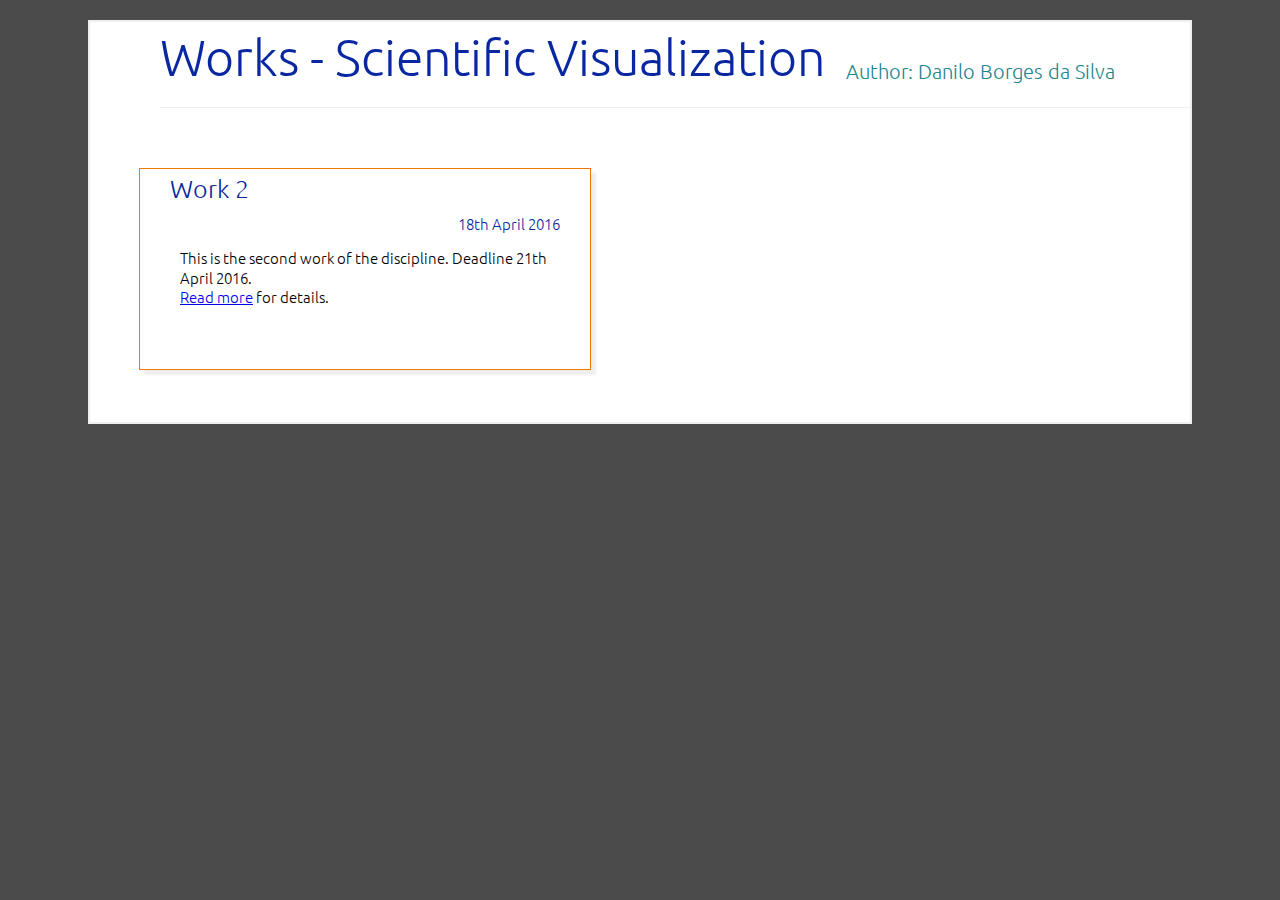
==== index.html @ de9dbb1e "work 2 - vis" ====
<!DOCTYPE html>
<html>
    <head>
        <title> SciVis </title>
        <meta charset="utf-8">
        <link rel="stylesheet" href="style.css">
        <!-- 1. Add these JavaScript inclusions in the head of your page -->
        <script src="https://code.jquery.com/jquery-1.12.0.min.js"></script>
        <script src="http://code.highcharts.com/highcharts.js"></script>
        <script src="http://code.highcharts.com/modules/data.js"></script>
        <script src="function-movies.js"></script>
        <script language="javascript">
var $el, $ps, $up, totalHeight;

$(".sidebar-box .button").click(function() {
      
  totalHeight = 0

  $el = $(this);
  $p  = $el.parent();
  $up = $p.parent();
  $ps = $up.find("p:not('.read-more')");
  
  // measure how tall inside should be by adding together heights of all inside paragraphs (except read-more paragraph)
  $ps.each(function() {
    totalHeight += $(this).outerHeight();
  });
        
  $up
    .css({
      // Set height to prevent instant jumpdown when max height is removed
      "height": $up.height(),
      "max-height": 9999
    })
    .animate({
      "height": totalHeight
    });
  
  // fade out read-more
  $p.fadeOut();
  
  // prevent jump-down
  return false;
    
});
</script>
        
    </head>
    <body>
    <div id="block">
        <div id="title">
             Works - Scientific Visualization
             <div id="subtitle">
                 Author: Danilo Borges da Silva
             </div>
        </div>
        
        <div id="postblocks" style="float:left">
            <div id="posttitle"><a href="work02.html" style="text-decoration:none; color:#0927a0;">Work 2</a></div>
            <div id="postdate">18th April 2016</div>
            <div id="postdescription">
               <p>This is the second work of the discipline. Deadline 21th April 2016.</p>
               <p> <a href="work02.html">Read more</a> for details. </p>
               
            </div>
        </div>
        <!--div id="postblocks" style="float:right">
            <div id="posttitle">Work 2</div>
            <div id="postdate">18th April 2016</div>
            <div id="postdescription">
               <p>This is the second work of the discipline. Deadline 21th April 2016.</p>
               <p> <a href="">Read more</a> for details. </p>
               
            </div>
        </div-->
        </div>

    <!-- 3. Add the container -->
    </div>
    </body>
</html>
---- style.css ----
*{
    margin: 0;
    padding: 0;
    border: none;
    outline: none;
}

@font-face {
font-family: ubuntu;
font-style: normal;
font-weight: normal;
src: url(../fonts.ttf);
}

body{
	font-family:ubuntu;
	font-size:13px;
	line-height:1.5em;
	color:#000;
        background: #4b4b4b; /* Old browsers */
}

.clearfix{
	clear:both;
}
#wave{
    background: #eee;
}

#block{
	width:1100px; /* 370px */
	min-height:400px;
	background:white;
	overflow:auto;
	margin:20px auto;
	border:#eee solid 2px;
        
}

#title{
    margin-top:25px;
    margin-left:70px;
    margin-bottom:10px;
    height: 60px;
    border-bottom-style: solid;
    border-bottom-color: #eee;
    border-width: 1px;
    font-size:50px;
    color: #0927a0;
    display:block;
}

#subtitle{
    margin-top:15px;
    margin-right:75px;
    float:right;
    height: 20px;
    font-size:20px;
    color: #1c858e;
    display:block;

}

#postblocks{
    margin-top:50px;
    margin-left:49px;
    margin-right:49px;
    width: 450px;
    height:200px;
    border: #f27602 1px solid;
    box-shadow: 5px 5px 2px #eee;
}

#posttitle{
    margin-left: 30px;
    margin-top: 10px;
    margin-bottom: 10px;
    font-size: 25px;
    color: #0927a0;
}

#postdate{
    float: right;
    margin-right: 30px;
    margin-top: 5px;
    margin-bottom: 10px;
    font-size: 15px;
    color: #0927a0;
}

#postdescription{

    float: right;
    margin-left: 30px;
    margin-right: 30px;
    margin-top: 5px;
    margin-bottom: 10px;
    font-size: 15px;
    color: black;
    display:block;
}

#pagework{
    width:950px; /* 370px */
    min-height:400px;
    background:white;
    overflow:auto;
    margin:20px auto;
    
}

#pageworktitle{
    margin-top:35px;
    margin-left:40px;
    margin-bottom:5px;
    height: 30px;
    font-size:30px;
    color: #0927a0;
    display:block;
}

#pageworkdate{
    margin-top:5px;
    margin-left:40px;
    margin-bottom:10px;
    margin-right:40px;
    height: 15px;
    float:right;
    font-size:15px;
    color: #f4a00e;
    display:block;
}

#pageworkdescription{
    margin-top:45px;
    margin-left:40px;
    margin-right:40px;
    font-size:16px;
    color: black;
    display:block;
}
p{
  margin-left:10px;
}
#container-left{
    margin-top: 20px;
    margin-left: 20px;
    float: left;
    width: 515px;
    display:block;

}

#container-right{
    margin: 20px;
    margin-left:-10px;
    float: right;
    width: 515px;
    padding-left:20px;
    border-left-style: solid;
    border-left-color: gray;
    border-width: 1px;
    display:block;
}


#itemplaylist-fixed{
        margin-top: 15px;
        color: white;
        width: 250px;
        float:left;
        background:#f26522;       
	-moz-border-radius:10px;
	-webkit-border-radius:10px;
	border-radius:5px;
	border:#eee solid 2px;
}

#itemplaylist-fixed2{
        margin-top: 15px;
        color: white;
        width: 250px;
        float:left;
        background:#23256a;       
	-moz-border-radius:10px;
	-webkit-border-radius:10px;
	border-radius:5px;
	border:#eee solid 2px;
}

#itemplaylist-fixed3{
        margin-top: 5px;
        padding: 5px;
        color: white;
        width: 150px;
        float:left;
        background:#656565;       
	-moz-border-radius:10px;
	-webkit-border-radius:10px;
	border-radius:5px;
	border:#eee solid 2px;
}

#itemplaylist-fixed4{
        margin-top: 5px;
        padding: 5px;
        color: white;
        width: 150px;
        float:left;
        background:#23256a;       
	-moz-border-radius:10px;
	-webkit-border-radius:10px;
	border-radius:5px;
	border:#eee solid 2px;
}

#itemplaylist-fixed5{
        margin-top: 5px;
        padding: 5px;
        color: white;
        width: 150px;
        float:left;
        background:#f26522;       
	-moz-border-radius:10px;
	-webkit-border-radius:10px;
	border-radius:5px;
	border:#eee solid 2px;
}
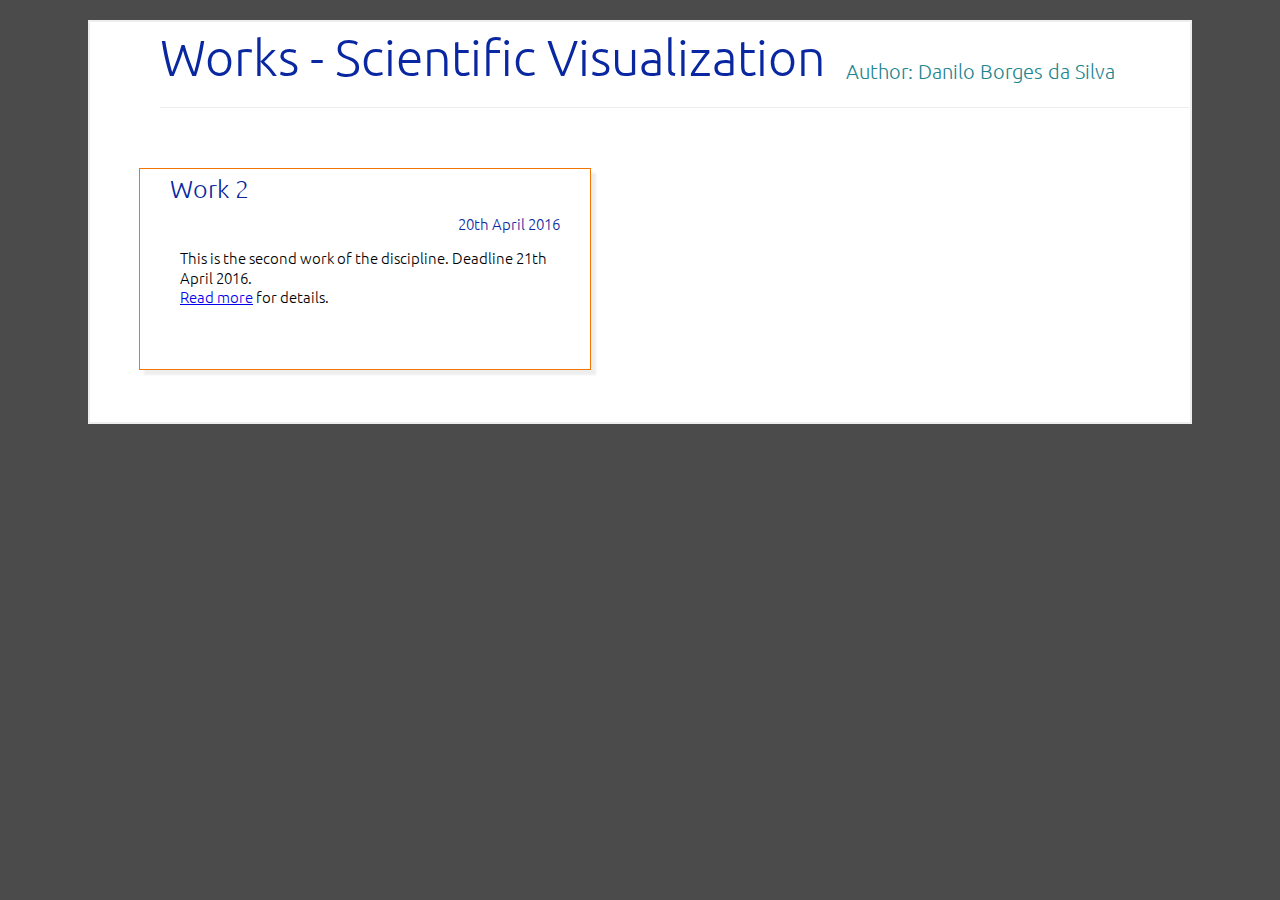
==== commit d415c95a: "update index and work 2" ====
--- a/index.html
+++ b/index.html
@@ -57,7 +57,7 @@
         
         <div id="postblocks" style="float:left">
             <div id="posttitle"><a href="work02.html" style="text-decoration:none; color:#0927a0;">Work 2</a></div>
-            <div id="postdate">18th April 2016</div>
+            <div id="postdate">20th April 2016</div>
             <div id="postdescription">
                <p>This is the second work of the discipline. Deadline 21th April 2016.</p>
                <p> <a href="work02.html">Read more</a> for details. </p>
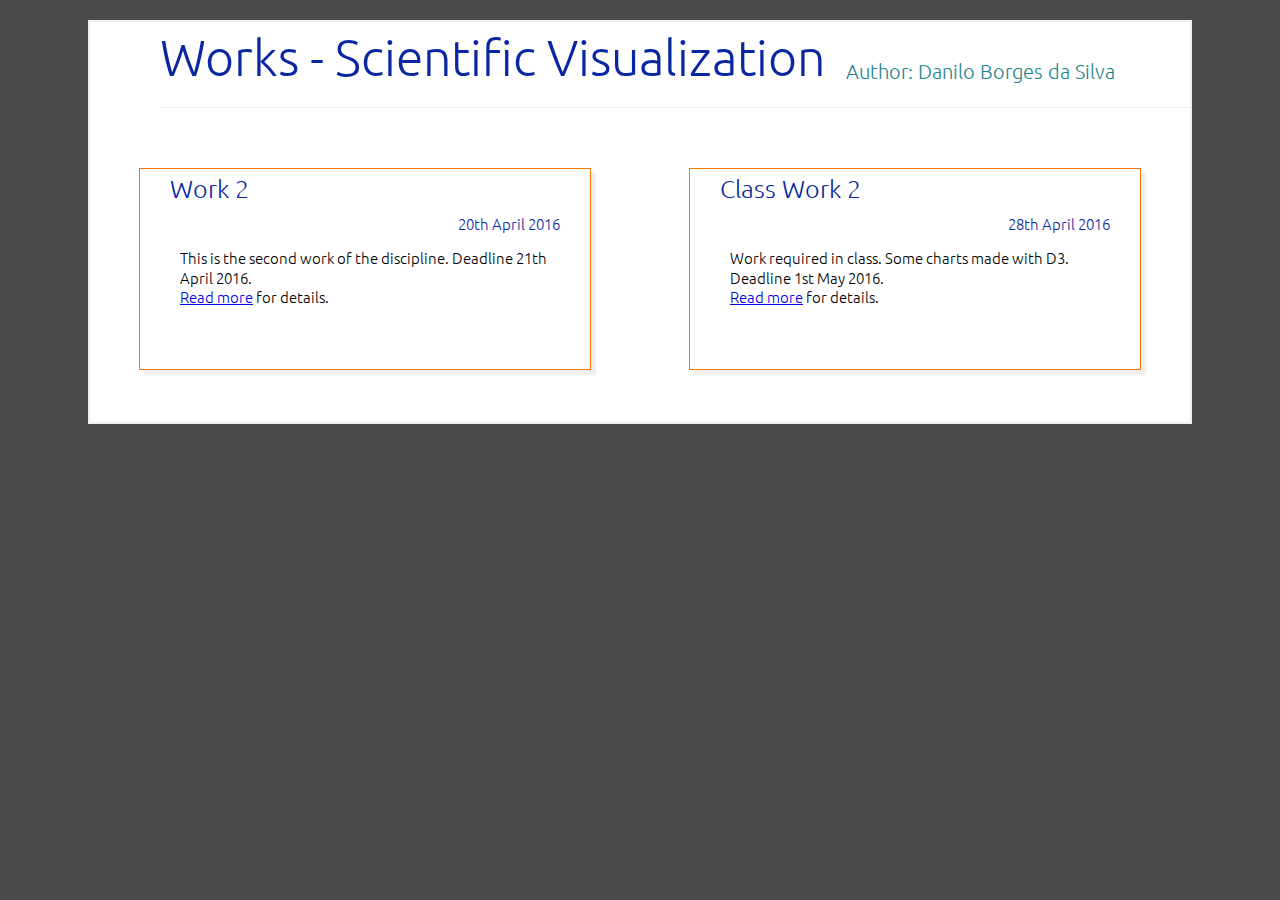
==== commit ef39421d: "tarefa de classe" ====
--- a/index.html
+++ b/index.html
@@ -64,6 +64,17 @@
                
             </div>
         </div>
+
+        <div id="postblocks" style="float:right">
+            <div id="posttitle"><a href="movies_d3.html" style="text-decoration:none; color:#0927a0;">Class Work 2</a></div>
+            <div id="postdate">28th April 2016</div>
+            <div id="postdescription" style="float:left">
+               <p>Work required in class. Some charts made with D3. Deadline 1st May 2016.</p>
+               <p> <a href="movies_d3.html">Read more</a> for details. </p>
+               
+            </div>
+        </div>
+
         <!--div id="postblocks" style="float:right">
             <div id="posttitle">Work 2</div>
             <div id="postdate">18th April 2016</div>
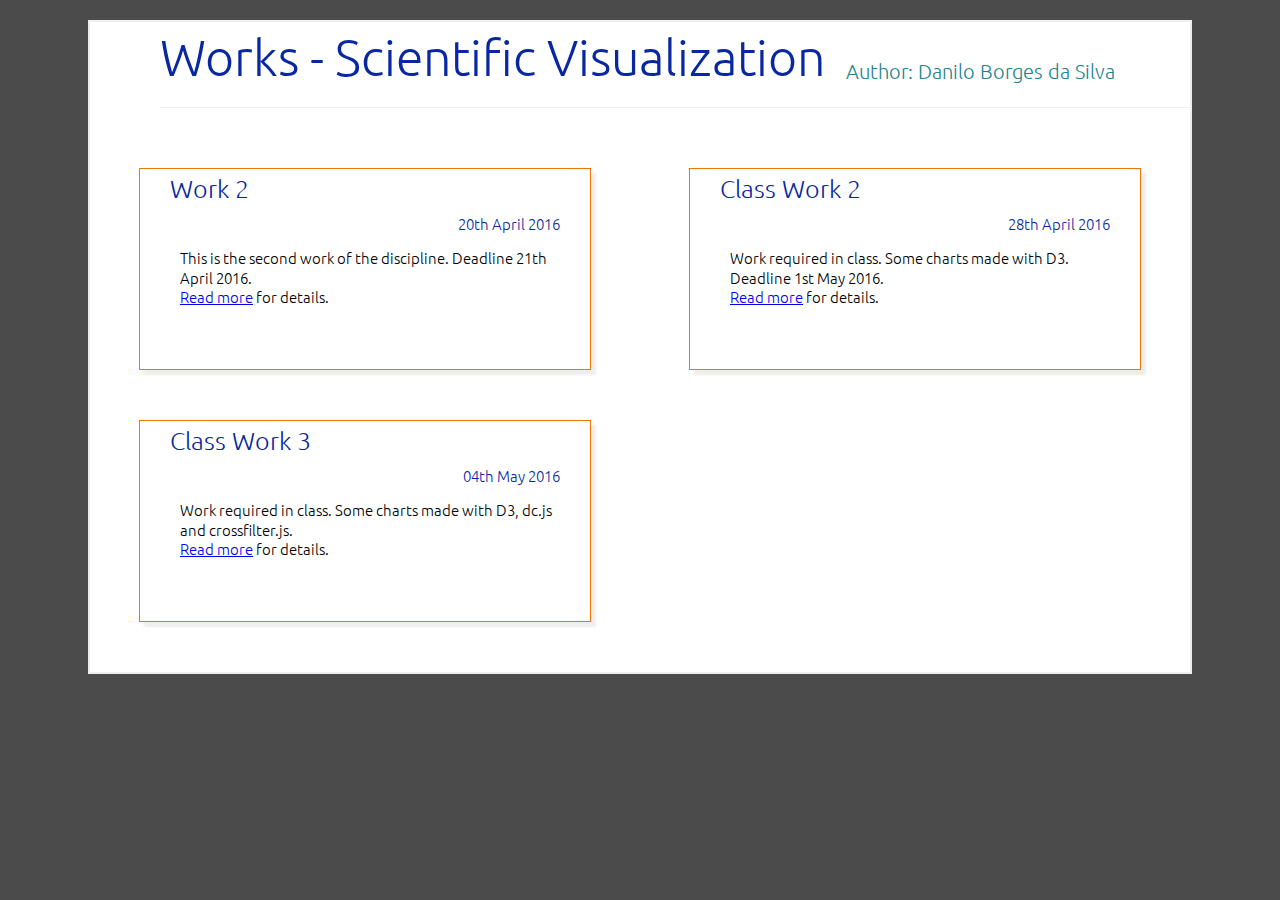
==== commit 7fdf1535: "tarefa requisitada em sala de aula" ====
--- a/index.html
+++ b/index.html
@@ -75,6 +75,17 @@
             </div>
         </div>
 
+       <div id="postblocks" style="float:left">
+            <div id="posttitle"><a href="movies_d3_dc.html" style="text-decoration:none; color:#0927a0;">Class Work 3</a></div>
+            <div id="postdate">04th May 2016</div>
+            <div id="postdescription" style="float:left">
+               <p>Work required in class. Some charts made with D3, dc.js and crossfilter.js. </p>
+               <p> <a href="movies_d3_dc.html">Read more</a> for details. </p>
+            </div>
+
+        </div>
+
+
         <!--div id="postblocks" style="float:right">
             <div id="posttitle">Work 2</div>
             <div id="postdate">18th April 2016</div>
--- a/style.css
+++ b/style.css
@@ -34,6 +34,7 @@
 	overflow:auto;
 	margin:20px auto;
 	border:#eee solid 2px;
+        padding-bottom:50px;
         
 }
 
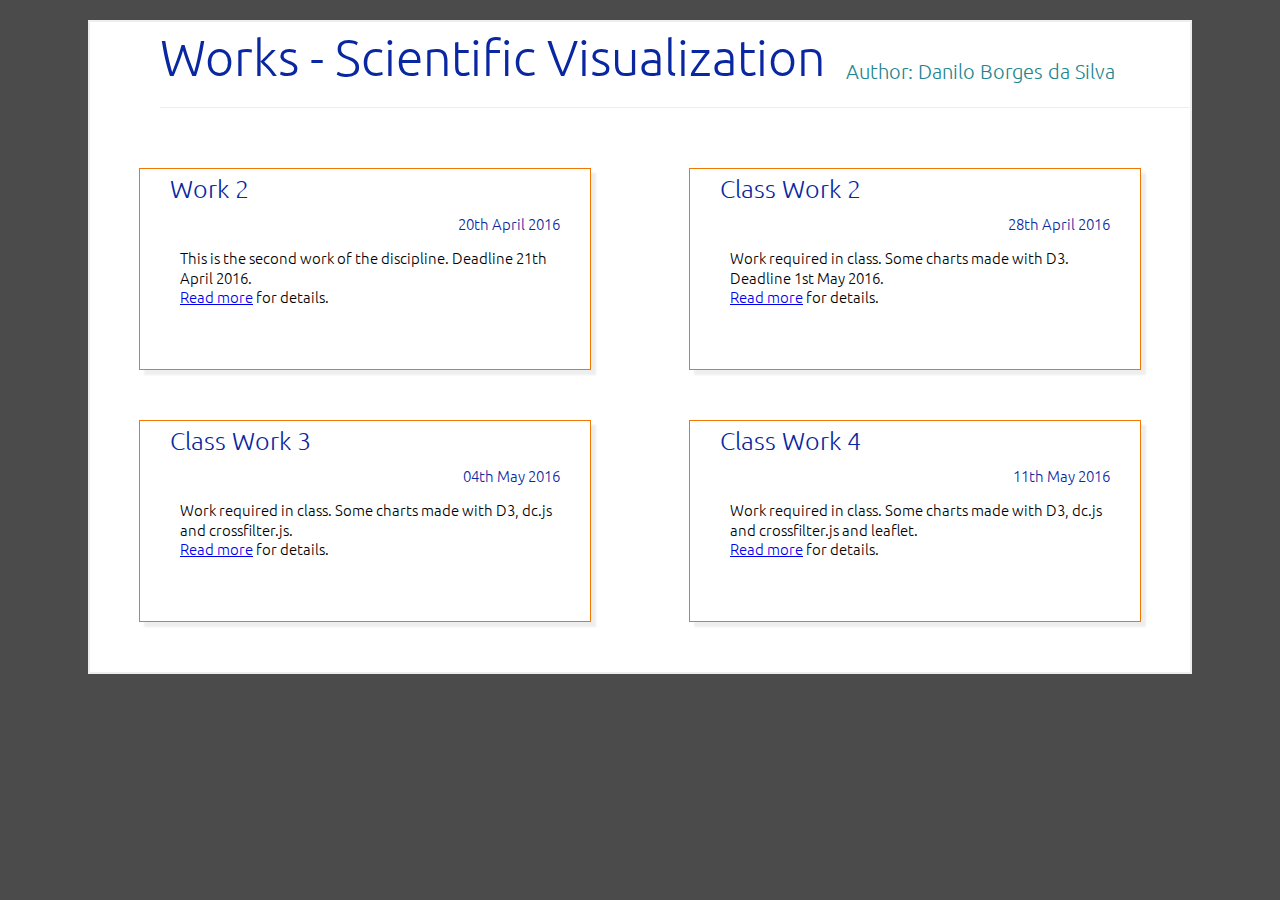
==== commit 4f4bd9f1: "exercicio em sala" ====
--- a/index.html
+++ b/index.html
@@ -85,6 +85,16 @@
 
         </div>
 
+        <div id="postblocks" style="float:right">
+            <div id="posttitle"><a href="quakes.html" style="text-decoration:none; color:#0927a0;">Class Work 4</a></div>
+            <div id="postdate">11th May 2016</div>
+            <div id="postdescription" style="float:right">
+               <p>Work required in class. Some charts made with D3, dc.js and crossfilter.js and leaflet. </p>
+               <p> <a href="quakes.html">Read more</a> for details. </p>
+            </div>
+
+        </div>
+
 
         <!--div id="postblocks" style="float:right">
             <div id="posttitle">Work 2</div>
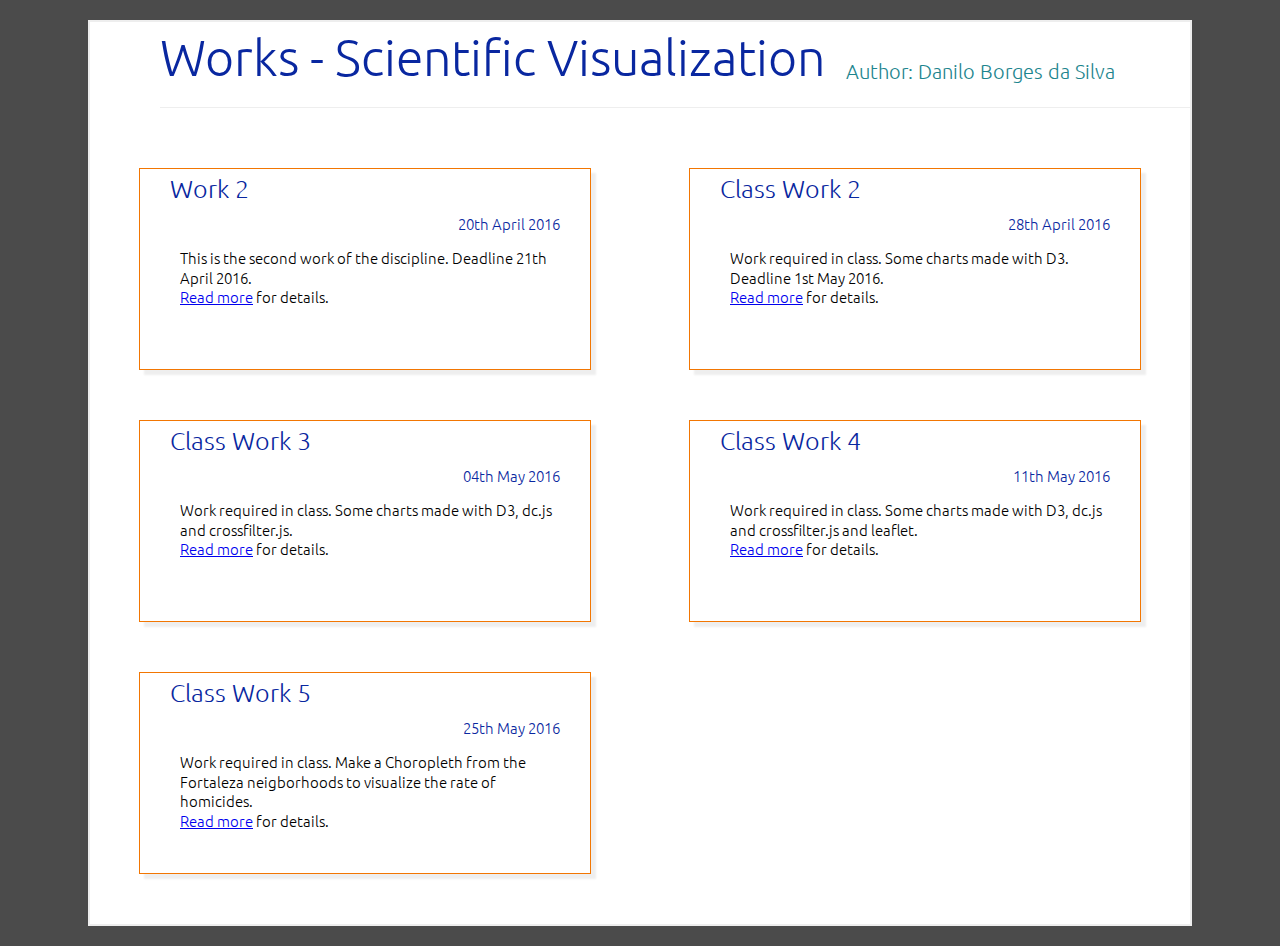
==== commit 7dea8085: "choropleph map of rate homicides" ====
--- a/index.html
+++ b/index.html
@@ -95,6 +95,16 @@
 
         </div>
 
+        <div id="postblocks" style="float:left">
+            <div id="posttitle"><a href="colord3/crimes.html" style="text-decoration:none; color:#0927a0;">Class Work 5</a></div>
+            <div id="postdate">25th May 2016</div>
+            <div id="postdescription" style="float:left">
+               <p>Work required in class. Make a Choropleth from the Fortaleza neigborhoods to visualize the rate of homicides. </p>
+               <p> <a href="colord3/crimes.html">Read more</a> for details. </p>
+            </div>
+
+        </div>
+
 
         <!--div id="postblocks" style="float:right">
             <div id="posttitle">Work 2</div>
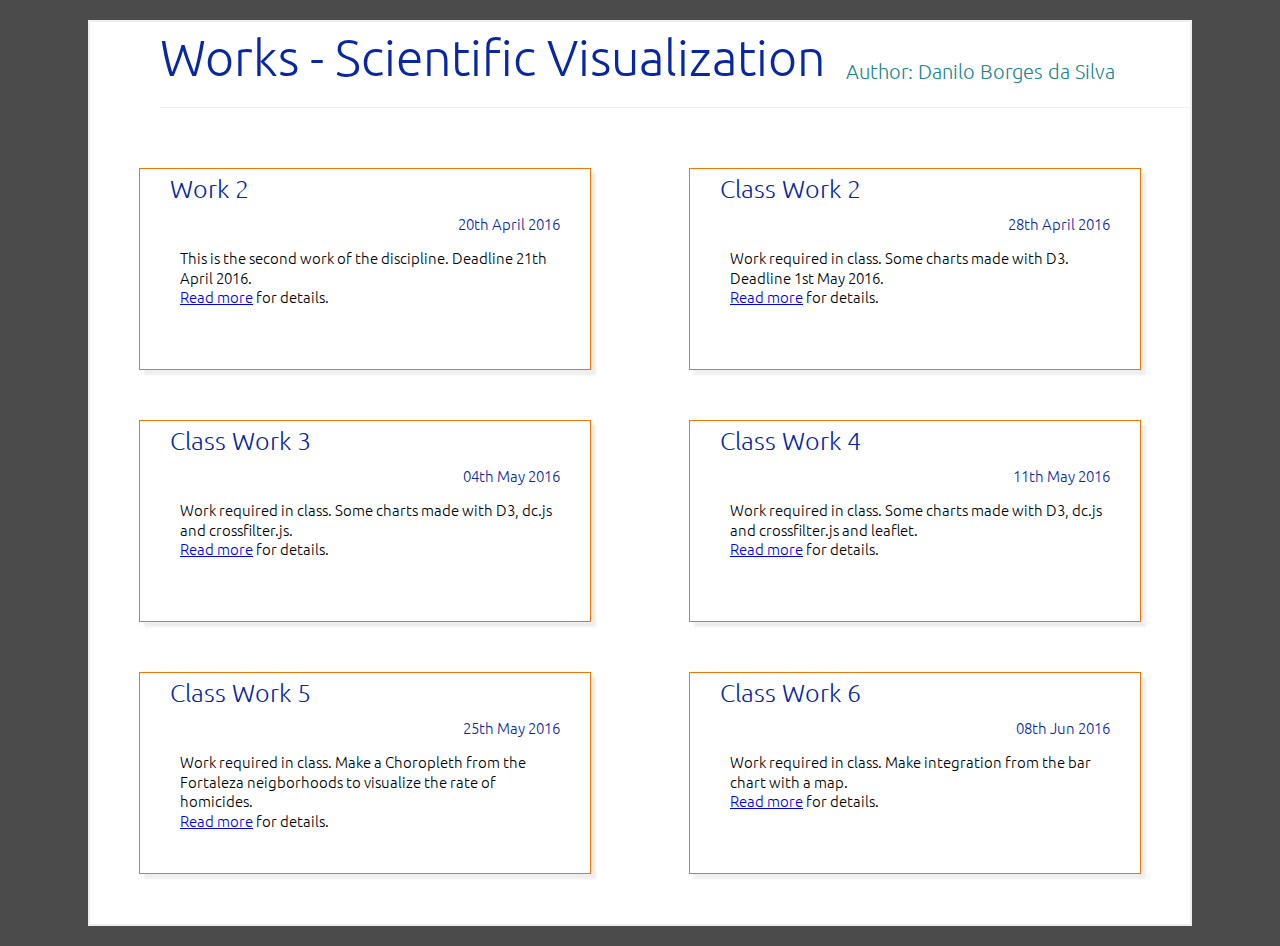
==== commit 26bae6bc: "adicionando trabalho de aula extra na página" ====
--- a/index.html
+++ b/index.html
@@ -105,6 +105,16 @@
 
         </div>
 
+        <div id="postblocks" style="float:right">
+            <div id="posttitle"><a href="facet-d3/quakes.html" style="text-decoration:none; color:#0927a0;">Class Work 6</a></div>
+            <div id="postdate">08th Jun 2016</div>
+            <div id="postdescription" style="float:left">
+               <p>Work required in class. Make integration from the bar chart with a map. </p>
+               <p> <a href="facet-d3/quakes.html">Read more</a> for details. </p>
+            </div>
+
+        </div>
+
 
         <!--div id="postblocks" style="float:right">
             <div id="posttitle">Work 2</div>
